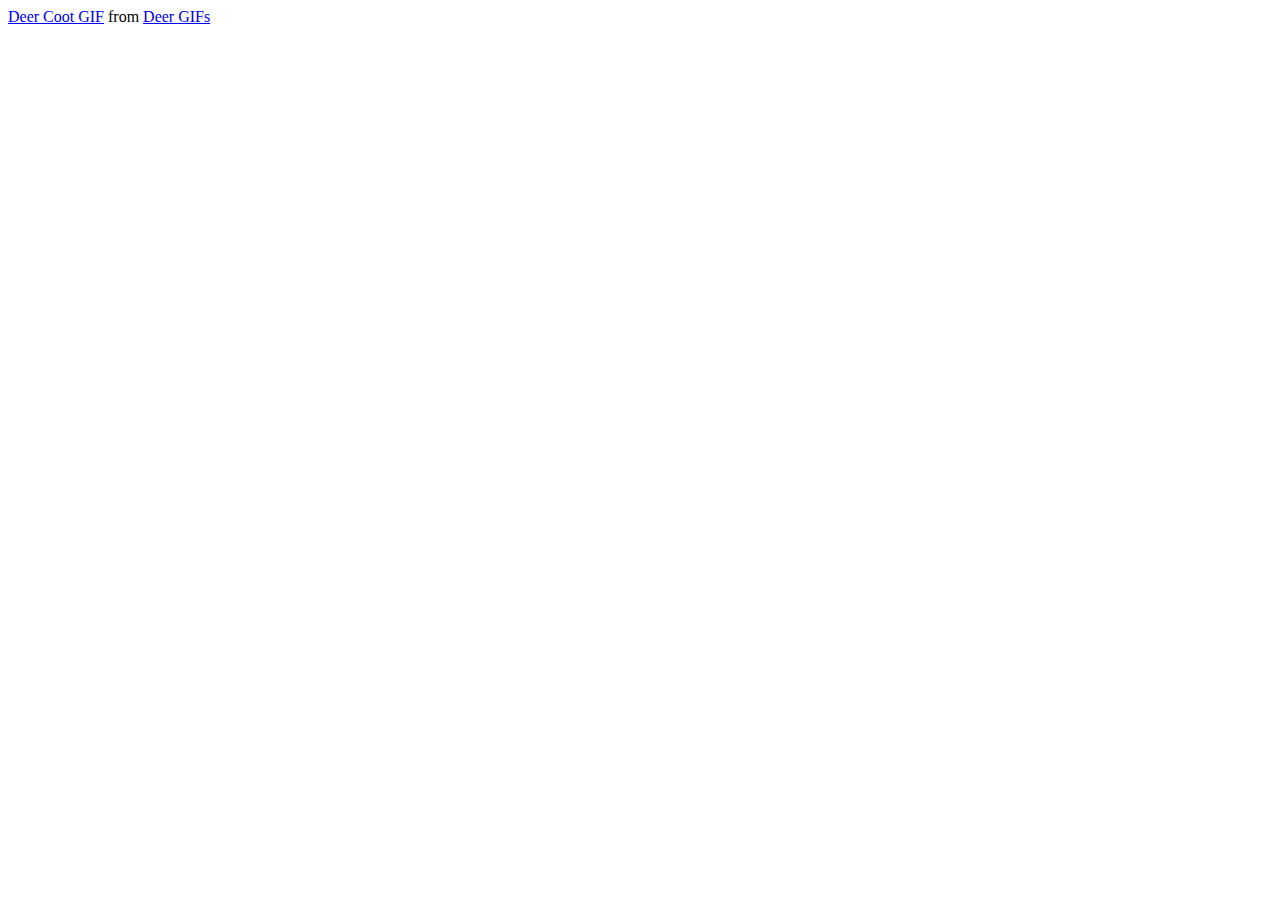
==== yesdear/index.html @ 7a4a0fea "base level framework done" ====
<!DOCTYPE html>
<html lang="en">
<head>
    <meta charset="UTF-8">
    <meta name="viewport" content="width=device-width, initial-scale=1.0">
    <meta http-equiv="X-UA-Compatible" content="ie=edge">
    <link rel="stylesheet" type="text/css" href="style.css">
    <title>Yes Dear</title>
</head>
<body>
    <div class="tenor-gif-embed" data-postid="9927261" data-share-method="host" data-width="100%" data-aspect-ratio="1.0246913580246915"><a href="https://tenor.com/view/deer-coot-gif-9927261">Deer Coot GIF</a> from <a href="https://tenor.com/search/deer-gifs">Deer GIFs</a></div><script type="text/javascript" async src="https://tenor.com/embed.js"></script>
    <audio src="./sounds/Don't Rock the Boat, Dear.mp3" autoplay></audio>
    <div id="root"></div>
    
    <script type="module" src="./app.js"></script>
</body>
</html>
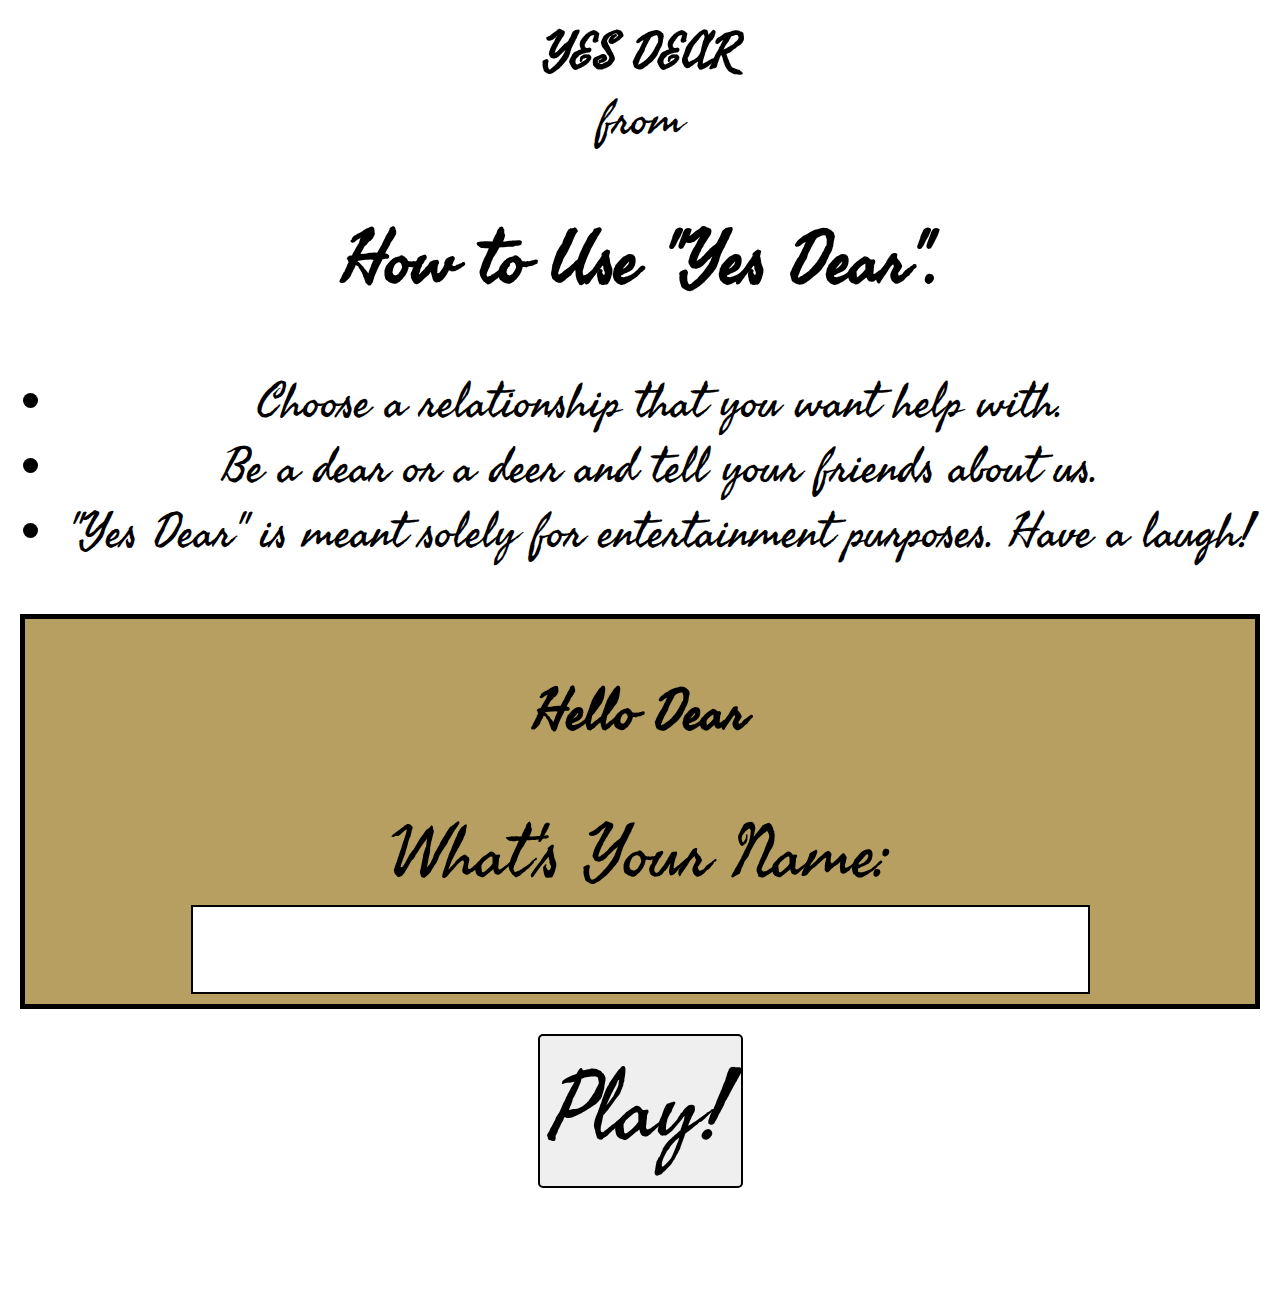
==== commit 8fbe5048: "basic beginning" ====
--- a/yesdear/index.html
+++ b/yesdear/index.html
@@ -4,14 +4,48 @@
     <meta charset="UTF-8">
     <meta name="viewport" content="width=device-width, initial-scale=1.0">
     <meta http-equiv="X-UA-Compatible" content="ie=edge">
-    <link rel="stylesheet" type="text/css" href="style.css">
+    <link rel="stylesheet" href="./css/landing.css">
+    <link rel="stylesheet" href="./css/styles.css">
     <title>Yes Dear</title>
 </head>
 <body>
-    <div class="tenor-gif-embed" data-postid="9927261" data-share-method="host" data-width="100%" data-aspect-ratio="1.0246913580246915"><a href="https://tenor.com/view/deer-coot-gif-9927261">Deer Coot GIF</a> from <a href="https://tenor.com/search/deer-gifs">Deer GIFs</a></div><script type="text/javascript" async src="https://tenor.com/embed.js"></script>
+
+    <section>
+        <h1>YES DEAR</h1>
+    </section>
+
+
+    <div class="tenor-gif-embed" data-postid="9927261" data-share-method="host" data-width="60%" data-aspect-ratio="1.02466915"><a href="https://tenor.com/view/deer-coot-gif-9927261"></a> from <a href="https://tenor.com/search/deer-gifs"></a></div><script type="text/javascript" async src="https://tenor.com/embed.js"></script>
     <audio src="./sounds/Don't Rock the Boat, Dear.mp3" autoplay></audio>
     <div id="root"></div>
+    <section class="directions">
+            <h2 class="title">How to Use "Yes Dear".</h2>
+            <ul>
+                <li>Choose a relationship that you want help with.</li>
+                <li>Be a dear or a deer and tell your friends about us.</li>
+                <li>"Yes Dear" is meant solely for entertainment purposes. Have a laugh!</li>
+            </ul>
+        </section>
+
+        <form id="user-form">
+            <div class="mini-header">
+                <h3>Hello Dear</h3>
+            
+            <div>
+                <label class="name" for="name">What's Your Name:</label>
+                <input type="text" id="name" name="name">
+            </div>
+            </div>
+            
+
+                <div class="button">
+                    <button id="play-button">Play!</button>
+                </div>
+            </div>
+    </form>
     
-    <script type="module" src="./app.js"></script>
+    <script type="module" src=".js/app.js"></script>
+    <script type="module" src="./js/sign-in.js"></script>
+
 </body>
 </html>--- a/yesdear/css/landing.css
+++ b/yesdear/css/landing.css
@@ -0,0 +1,41 @@
+h1 {
+    margin: 0px;
+    font-family: 'Seaweed Script', cursive;
+    font-size: 20px;
+    text-align: center;
+}
+.mini-header {
+    background-color: rgba(143, 108, 12, 0.651);
+    padding-bottom: 10px;
+    margin-top: 10px;
+    margin-bottom: 0px;
+    border: 5px solid black;
+    font-size: 1em;
+}
+
+input {
+    border: 2px solid black;
+    font-size: 1.5em;
+    font-family: tahoma;
+    cursor: pointer;
+}
+
+.name {
+    font-size: 1.5em;
+}
+
+button {
+    font-size: 2em;
+    padding: 10px;
+    border-radius: 5px;
+    margin: 25px;
+    font-family: 'Seaweed Script', cursive;
+    border: 2px solid black;
+    margin-bottom: 100px;
+    cursor: pointer;
+}
+
+button:hover {
+    background-color: rgb(230, 164, 42);
+    box-shadow: 1px 3px black;
+}
--- a/yesdear/css/styles.css
+++ b/yesdear/css/styles.css
@@ -0,0 +1,31 @@
+@import url('https://fonts.googleapis.com/css?family=Seaweed+Script');
+
+body {
+    margin: 0px;
+    font-family: 'Seaweed Script', cursive;
+    font-size: 20px;
+    text-align: center;
+}
+
+h1 {
+    margin: 0px;
+    font-family: 'Seaweed Script', cursive;
+    font-size: 50px;
+    text-align: center;
+}
+.button {
+    display: block;
+}
+
+
+body {
+    padding: 20px;
+    font-family: 'Seaweed Script', cursive;
+    font-size: 3em;
+    text-align: center;
+}
+
+a:hover {
+    background-color: lightgray;
+    transform: scale(1.1); 
+}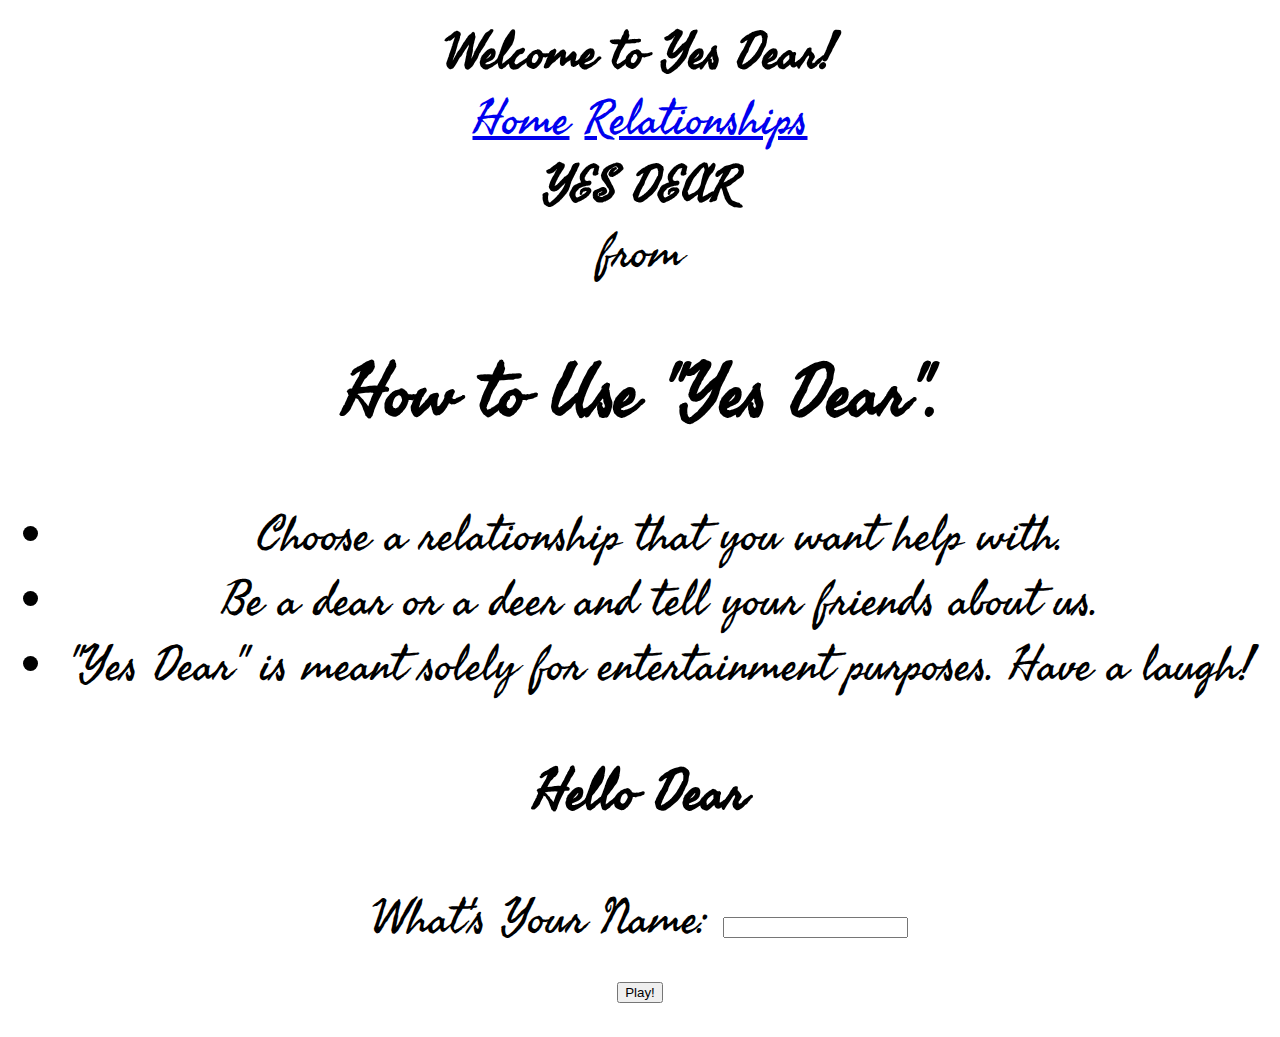
==== commit da39a92c: "link nav bar" ====
--- a/yesdear/index.html
+++ b/yesdear/index.html
@@ -4,12 +4,21 @@
     <meta charset="UTF-8">
     <meta name="viewport" content="width=device-width, initial-scale=1.0">
     <meta http-equiv="X-UA-Compatible" content="ie=edge">
-    <link rel="stylesheet" href="./css/landing.css">
+    <link rel="stylesheet" href="./css/relationship.css">
     <link rel="stylesheet" href="./css/styles.css">
     <title>Yes Dear</title>
 </head>
 <body>
-
+        <header>
+                <div>
+                    <h1>Welcome to Yes Dear!</h1>
+                </div>
+        
+                <nav>
+                    <a href="./">Home</a>
+                    <a href="./relationships.html">Relationships</a>    
+                </nav>
+            </header>
     <section>
         <h1>YES DEAR</h1>
     </section>
@@ -36,13 +45,14 @@
                 <input type="text" id="name" name="name">
             </div>
             </div>
+            <div class="button">
+                    <button id="play-button">Play!</button>
+            </div>
             
-
-                <div class="button">
-                    <button id="play-button">Play!</button>
-                </div>
+           </div>  
             </div>
-    </form>
+        </form>
+        <section id="root"></section>
     
     <script type="module" src=".js/app.js"></script>
     <script type="module" src="./js/sign-in.js"></script>
--- a/yesdear/css/relationship.css
+++ b/yesdear/css/relationship.css
@@ -0,0 +1,98 @@
+.view {
+    width: 300px;
+    height: 200px;
+    margin: 10px;
+    float: left;
+    border: 10px solid #fff;
+    overflow: hidden;
+    position: relative;
+    text-align: center;
+    box-shadow: 1px 1px 2px #e6e6e6;
+    cursor: default;
+    background: #fff url(../images/bgimg.jpg) no-repeat center center
+}
+.view .mask, .view .content {
+    width: 300px;
+    height: 200px;
+    position: absolute;
+    overflow: hidden;
+    top: 0;
+    left: 0
+}
+.view img {
+    display: block;
+    position: relative
+}
+.view h2 {
+    text-transform: uppercase;
+    color: #fff;
+    text-align: center;
+    position: relative;
+    font-size: 17px;
+    padding: 10px;
+    background: rgba(0, 0, 0, 0.8);
+    margin: 20px 0 0 0
+}
+.view p {
+    font-family: Georgia, serif;
+    font-style: italic;
+    font-size: 12px;
+    position: relative;
+    color: #fff;
+    padding: 10px 20px 20px;
+    text-align: center
+}
+.view a.info {
+    display: inline-block;
+    text-decoration: none;
+    padding: 7px 14px;
+    background: #000;
+    color: #fff;
+    text-transform: uppercase;
+    box-shadow: 0 0 1px #000
+}
+.view a.info:hover {
+    box-shadow: 0 0 5px #000
+}
+
+.view-first img { 
+    transition: all 0.2s linear;
+}
+.view-first .mask {
+    opacity: 0;
+    background-color: rgba(219,127,8, 0.7); 
+    transition: all 0.4s ease-in-out;
+}
+.view-first h2 {
+    transform: translateY(-100px);
+    opacity: 0;
+    transition: all 0.2s ease-in-out;
+}
+.view-first p { 
+    transform: translateY(100px);
+    opacity: 0;
+    transition: all 0.2s linear;
+}
+.view-first a.info{
+    opacity: 0;
+	transition: all 0.2s ease-in-out;
+}
+
+.view-first:hover img { 
+	transform: scale(1.1);
+} 
+.view-first:hover .mask { 
+	opacity: 1;
+}
+.view-first:hover h2,
+.view-first:hover p,
+.view-first:hover a.info {
+    opacity: 1;
+    transform: translateY(0px);
+}
+.view-first:hover p {
+    transition-delay: 0.1s;
+}
+.view-first:hover a.info {
+    transition-delay: 0.2s;
+}